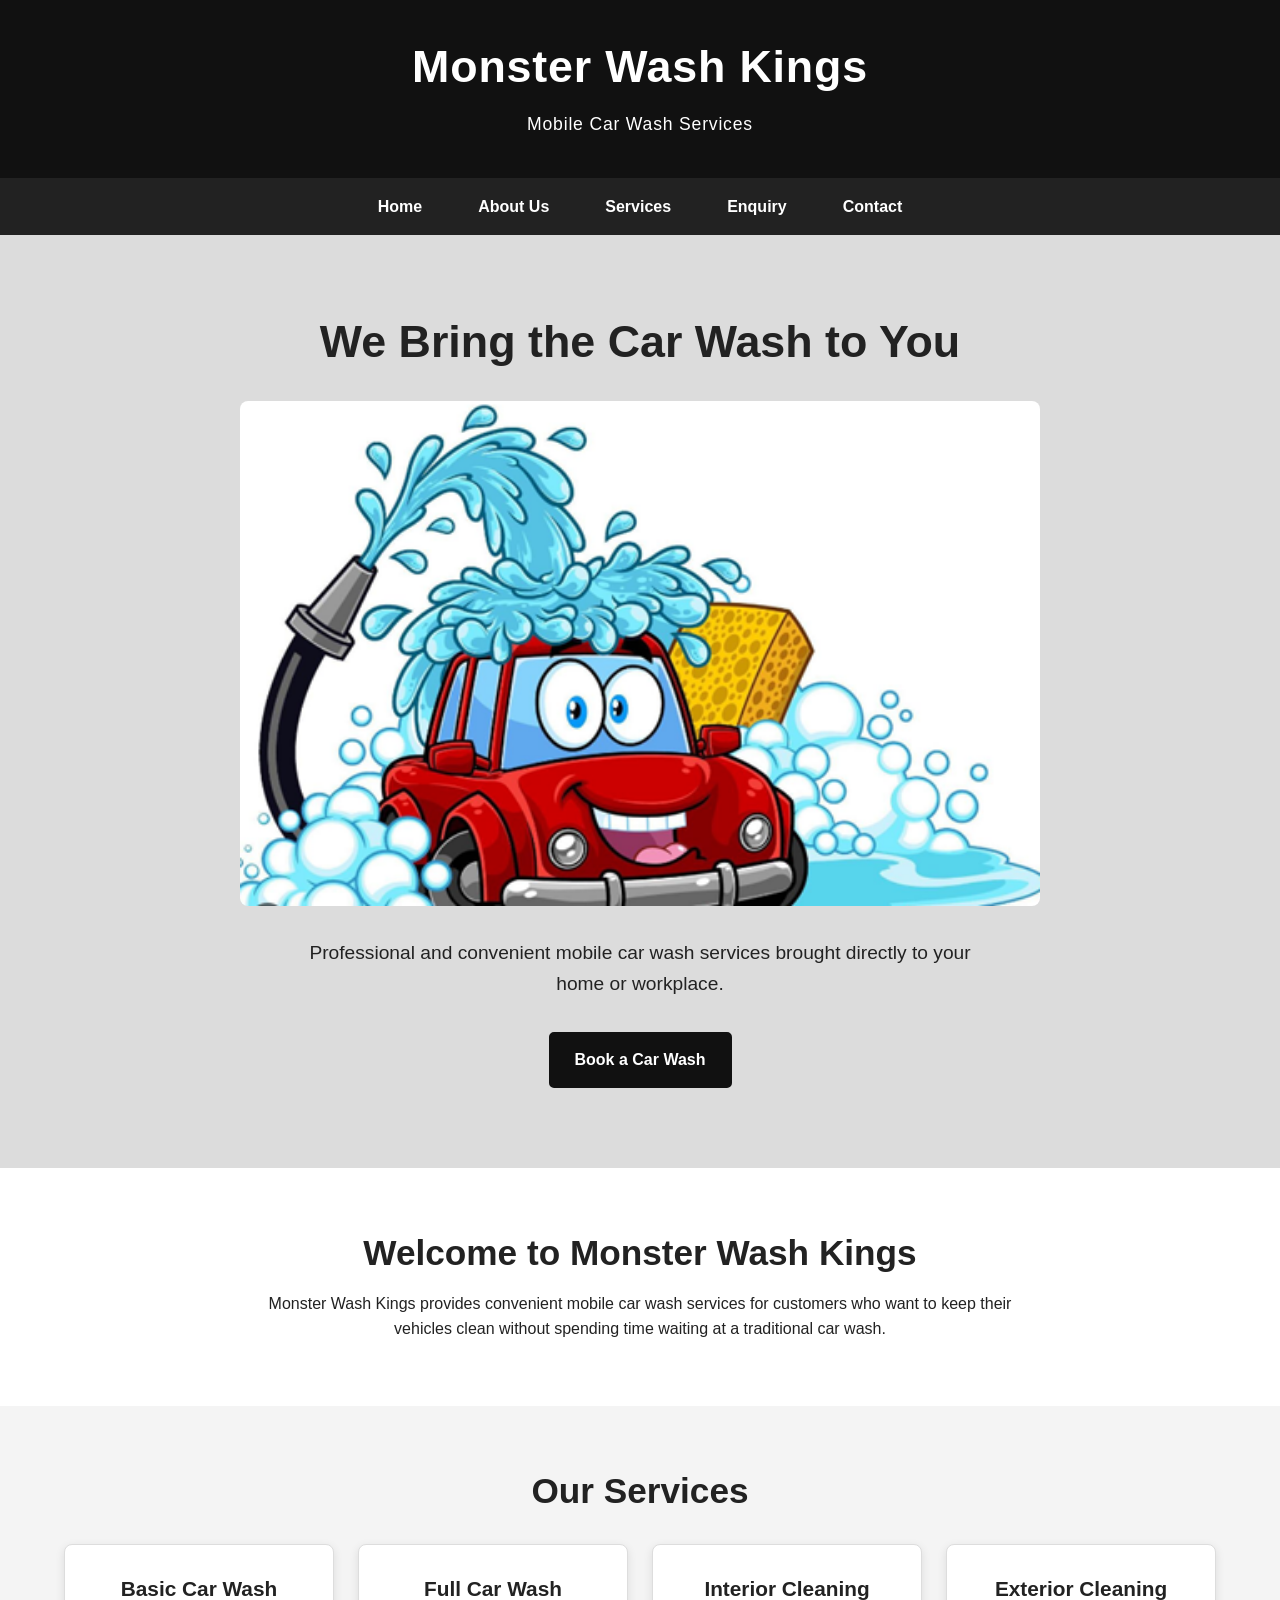
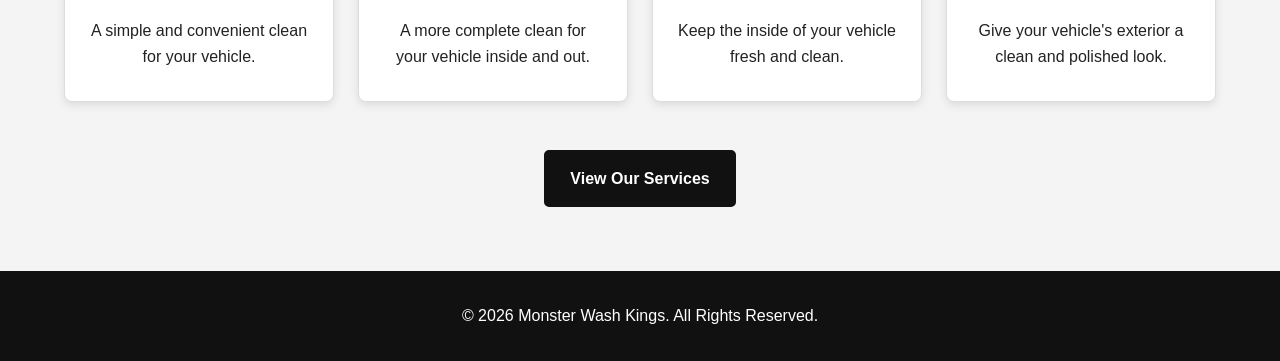
==== Index.html @ 927d4aad "Complete Part 2 styling and responsive design" ====
<!DOCTYPE html>
<html lang="en">

<head>
    <meta charset="UTF-8">
    <meta name="viewport" content="width=device-width, initial-scale=1.0">

    <title>Monster Wash Kings | Mobile Car Wash</title>
    <link rel="stylesheet" href="css/style.css">
</head>

<body>

    <!-- Header -->
    <header class="site-header">
        <div class="container">
            <h1>Monster Wash Kings</h1>
            <p>Mobile Car Wash Services</p>
        </div>
    </header>


    <!-- Navigation -->
    <nav class="main-nav">
        <div class="container nav-container">
            <a href="Index.html">Home</a>
            <a href="About.html">About Us</a>
            <a href="Services.html">Services</a>
            <a href="Enquiry.html">Enquiry</a>
            <a href="Contact.html">Contact</a>
        </div>
    </nav>


    <!-- Main Content -->
    <main>

        <!-- Hero Section -->
        <section class="hero">
    <div class="container">
        <h2>We Bring the Car Wash to You</h2>

        <img
            src="Images/picture 1 small.png"
            srcset="
                Images/picture 1 small.png 480w,
                Images/picture 2 medium.png 800w,
                Images/picture 3 large.png 1200w
            "
            sizes="(max-width: 600px) 92vw, (max-width: 900px) 90vw, 1200px"
            alt="Car being cleaned with a hose and soap"
            class="responsive-image"
        >

        <p>Professional and convenient mobile car wash services brought directly to your home or workplace.</p>

        <a class="button" href="Enquiry.html">Book a Car Wash</a>
    </div>
</section>


        <!-- Introduction -->
        <section class="intro">
            <div class="container">
                <h2>Welcome to Monster Wash Kings</h2>

                <p>
                    Monster Wash Kings provides convenient mobile car wash
                    services for customers who want to keep their vehicles
                    clean without spending time waiting at a traditional
                    car wash.
                </p>
            </div>
        </section>


        <!-- Services Preview -->
        <section class="services-preview">
            <div class="container">
                <h2>Our Services</h2>

                <div class="service-list">
                    <div class="service-card">
                        <h3>Basic Car Wash</h3>
                        <p>A simple and convenient clean for your vehicle.</p>
                    </div>

                    <div class="service-card">
                        <h3>Full Car Wash</h3>
                        <p>A more complete clean for your vehicle inside and out.</p>
                    </div>

                    <div class="service-card">
                        <h3>Interior Cleaning</h3>
                        <p>Keep the inside of your vehicle fresh and clean.</p>
                    </div>

                    <div class="service-card">
                        <h3>Exterior Cleaning</h3>
                        <p>Give your vehicle's exterior a clean and polished look.</p>
                    </div>
                </div>

                <a class="button secondary-button" href="Services.html">
                    View Our Services
                </a>
            </div>
        </section>

    </main>


    <!-- Footer -->
    <footer class="site-footer">
        <div class="container">
            <p>&copy; 2026 Monster Wash Kings. All Rights Reserved.</p>
        </div>
    </footer>

</body>

</html>
---- css/style.css ----
/* ========================================
   MONSTER WASH KINGS
   Part 2 - CSS Styling
   ======================================== */


/* ---------- CSS RESET ---------- */

* {
    margin: 0;
    padding: 0;
    box-sizing: border-box;
}

html {
    font-size: 16px;
    scroll-behavior: smooth;
}

body {
    font-family: Arial, Helvetica, sans-serif;
    font-size: 1rem;
    line-height: 1.6;
    background-color: #f4f4f4;
    color: #222;
}


/* ---------- GENERAL LAYOUT ---------- */

.container {
    width: 90%;
    max-width: 1200px;
    margin: 0 auto;
}


/* ---------- TYPOGRAPHY ---------- */

h1,
h2,
h3 {
    line-height: 1.2;
    margin-bottom: 1rem;
}

h1 {
    font-size: 2.8rem;
    letter-spacing: 0.05rem;
}

h2 {
    font-size: 2.2rem;
}

h3 {
    font-size: 1.3rem;
}

p {
    margin-bottom: 1rem;
}


/* ---------- HEADER ---------- */

.site-header {
    background-color: #111;
    color: #fff;
    text-align: center;
    padding: 2.5rem 0;
}

.site-header p {
    margin-bottom: 0;
    font-size: 1.1rem;
    letter-spacing: 0.05rem;
}


/* ---------- NAVIGATION ---------- */

.main-nav {
    background-color: #222;
}

.nav-container {
    display: flex;
    justify-content: center;
    align-items: center;
    gap: 1rem;
}

.main-nav a {
    color: #fff;
    text-decoration: none;
    font-weight: bold;
    padding: 1rem 1.25rem;
    transition: background-color 0.3s ease, color 0.3s ease;
}

.main-nav a:hover {
    background-color: #fff;
    color: #111;
}

.main-nav a:focus {
    outline: 2px solid #fff;
    outline-offset: -2px;
}

.main-nav a:active {
    opacity: 0.7;
}


/* ---------- HERO SECTION ---------- */

.hero {
    background-color: #dcdcdc;
    text-align: center;
    padding: 5rem 0;
}

.hero h2 {
    font-size: 2.8rem;
}

.hero p {
    max-width: 700px;
    margin: 0 auto 2rem;
    font-size: 1.2rem;
}


/* ---------- BUTTONS ---------- */

.button {
    display: inline-block;
    background-color: #111;
    color: #fff;
    text-decoration: none;
    font-weight: bold;
    padding: 0.85rem 1.5rem;
    border: 2px solid #111;
    border-radius: 5px;
    transition: background-color 0.3s ease, color 0.3s ease;
}

.button:hover {
    background-color: #fff;
    color: #111;
}

.button:focus {
    outline: 3px solid #555;
    outline-offset: 3px;
}

.button:active {
    transform: translateY(1px);
}


/* ---------- INTRODUCTION ---------- */

.intro {
    background-color: #fff;
    padding: 4rem 0;
    text-align: center;
}

.intro p {
    max-width: 800px;
    margin: 0 auto;
}


/* ---------- SERVICES ---------- */

.services-preview {
    padding: 4rem 0;
    text-align: center;
}

.service-list {
    display: grid;
    grid-template-columns: repeat(4, 1fr);
    gap: 1.5rem;
    margin: 2rem 0;
}

.service-card {
    background-color: #fff;
    padding: 2rem 1.5rem;
    border: 1px solid #ddd;
    border-radius: 8px;
    box-shadow: 0 3px 10px rgba(0, 0, 0, 0.1);
    transition: transform 0.3s ease, box-shadow 0.3s ease;
}

.service-card:hover {
    transform: translateY(-5px);
    box-shadow: 0 6px 15px rgba(0, 0, 0, 0.15);
}

.service-card p {
    margin-bottom: 0;
}


/* ---------- SECONDARY BUTTON ---------- */

.secondary-button {
    margin-top: 1rem;
}


/* ---------- FOOTER ---------- */

.site-footer {
    background-color: #111;
    color: #fff;
    text-align: center;
    padding: 2rem 0;
}

.site-footer p {
    margin-bottom: 0;
}
/* ---------- SERVICES PAGE ---------- */

.page-intro {
    background-color: #fff;
    padding: 4rem 0 2rem;
    text-align: center;
}

.page-intro p {
    max-width: 800px;
    margin: 0 auto;
}

.services-section {
    padding: 2rem 0 4rem;
}

.price {
    font-size: 1.3rem;
    font-weight: bold;
    margin-top: 1.5rem;
}

.booking-section {
    background-color: #dcdcdc;
    text-align: center;
    padding: 4rem 0;
}

.booking-section p {
    margin-bottom: 1.5rem;
}

/* ========================================
   TABLET RESPONSIVE DESIGN
   ======================================== */

@media (max-width: 900px) {

    h1 {
        font-size: 2.4rem;
    }

    .hero h2 {
        font-size: 2.3rem;
    }

    .service-list {
        grid-template-columns: repeat(2, 1fr);
    }

    .nav-container {
        flex-wrap: wrap;
    }
}


/* ========================================
   MOBILE RESPONSIVE DESIGN
   ======================================== */

@media (max-width: 600px) {

    html {
        font-size: 15px;
    }

    .container {
        width: 92%;
    }

    h1 {
        font-size: 2rem;
    }

    h2 {
        font-size: 1.8rem;
    }

    .site-header {
        padding: 2rem 0;
    }

    .nav-container {
        flex-direction: column;
        gap: 0;
    }

    .main-nav a {
        width: 100%;
        text-align: center;
        padding: 0.75rem;
    }

    .hero {
        padding: 3.5rem 0;
    }

    .hero h2 {
        font-size: 2rem;
    }

    .hero p {
        font-size: 1rem;
    }

    .intro,
    .services-preview {
        padding: 3rem 0;
    }

    .service-list {
        grid-template-columns: 1fr;
        gap: 1rem;
    }

    .service-card {
        padding: 1.5rem;
    }

    .button {
        width: 100%;
        text-align: center;
    }
}


/* ========================================
   SMALL MOBILE DEVICES
   ======================================== */

@media (max-width: 400px) {

    html {
        font-size: 14px;
    }

    .hero h2 {
        font-size: 1.7rem;
    }

    .site-header p {
        font-size: 1rem;
    }
}
/* ---------- ENQUIRY PAGE ---------- */

.enquiry-section {
    padding: 2rem 0 4rem;
}

.form-container {
    max-width: 700px;
    margin: 0 auto;
    background-color: #fff;
    padding: 2rem;
    border: 1px solid #ddd;
    border-radius: 8px;
    box-shadow: 0 4px 10px rgba(0, 0, 0, 0.08);
}

.form-container h2 {
    margin-bottom: 1.5rem;
    text-align: center;
}

.form-group {
    margin-bottom: 1.2rem;
}

.form-group label {
    display: block;
    margin-bottom: 0.4rem;
    font-weight: bold;
}

.form-group input,
.form-group select,
.form-group textarea {
    width: 100%;
    padding: 0.75rem;
    border: 1px solid #aaa;
    border-radius: 4px;
    font-family: inherit;
    font-size: 1rem;
}

.form-group textarea {
    resize: vertical;
}

.form-group input:focus,
.form-group select:focus,
.form-group textarea:focus {
    outline: 2px solid #555;
    border-color: #222;
}

.form-container button {
    width: 100%;
    padding: 0.8rem;
    border: none;
    border-radius: 4px;
    background-color: #111;
    color: #fff;
    font-size: 1rem;
    font-weight: bold;
    cursor: pointer;
}

.form-container button:hover,
.form-container button:focus {
    background-color: #444;
}
/* ---------- CONTACT PAGE ---------- */

.contact-section {
    padding: 2rem 0 4rem;
}

.contact-details {
    max-width: 800px;
    margin: 0 auto 2rem;
    background-color: #fff;
    padding: 2rem;
    border: 1px solid #ddd;
    border-radius: 8px;
    box-shadow: 0 4px 10px rgba(0, 0, 0, 0.08);
}

.contact-details h2 {
    margin-bottom: 1rem;
}

.contact-details h3 {
    margin-top: 1rem;
    margin-bottom: 0.3rem;
}

.contact-details p {
    margin-bottom: 0.7rem;
}
/* ---------- RESPONSIVE IMAGES ---------- */

.responsive-image {
    display: block;
    width: 100%;
    max-width: 800px;
    height: auto;
    margin: 2rem auto;
    border-radius: 8px;
}
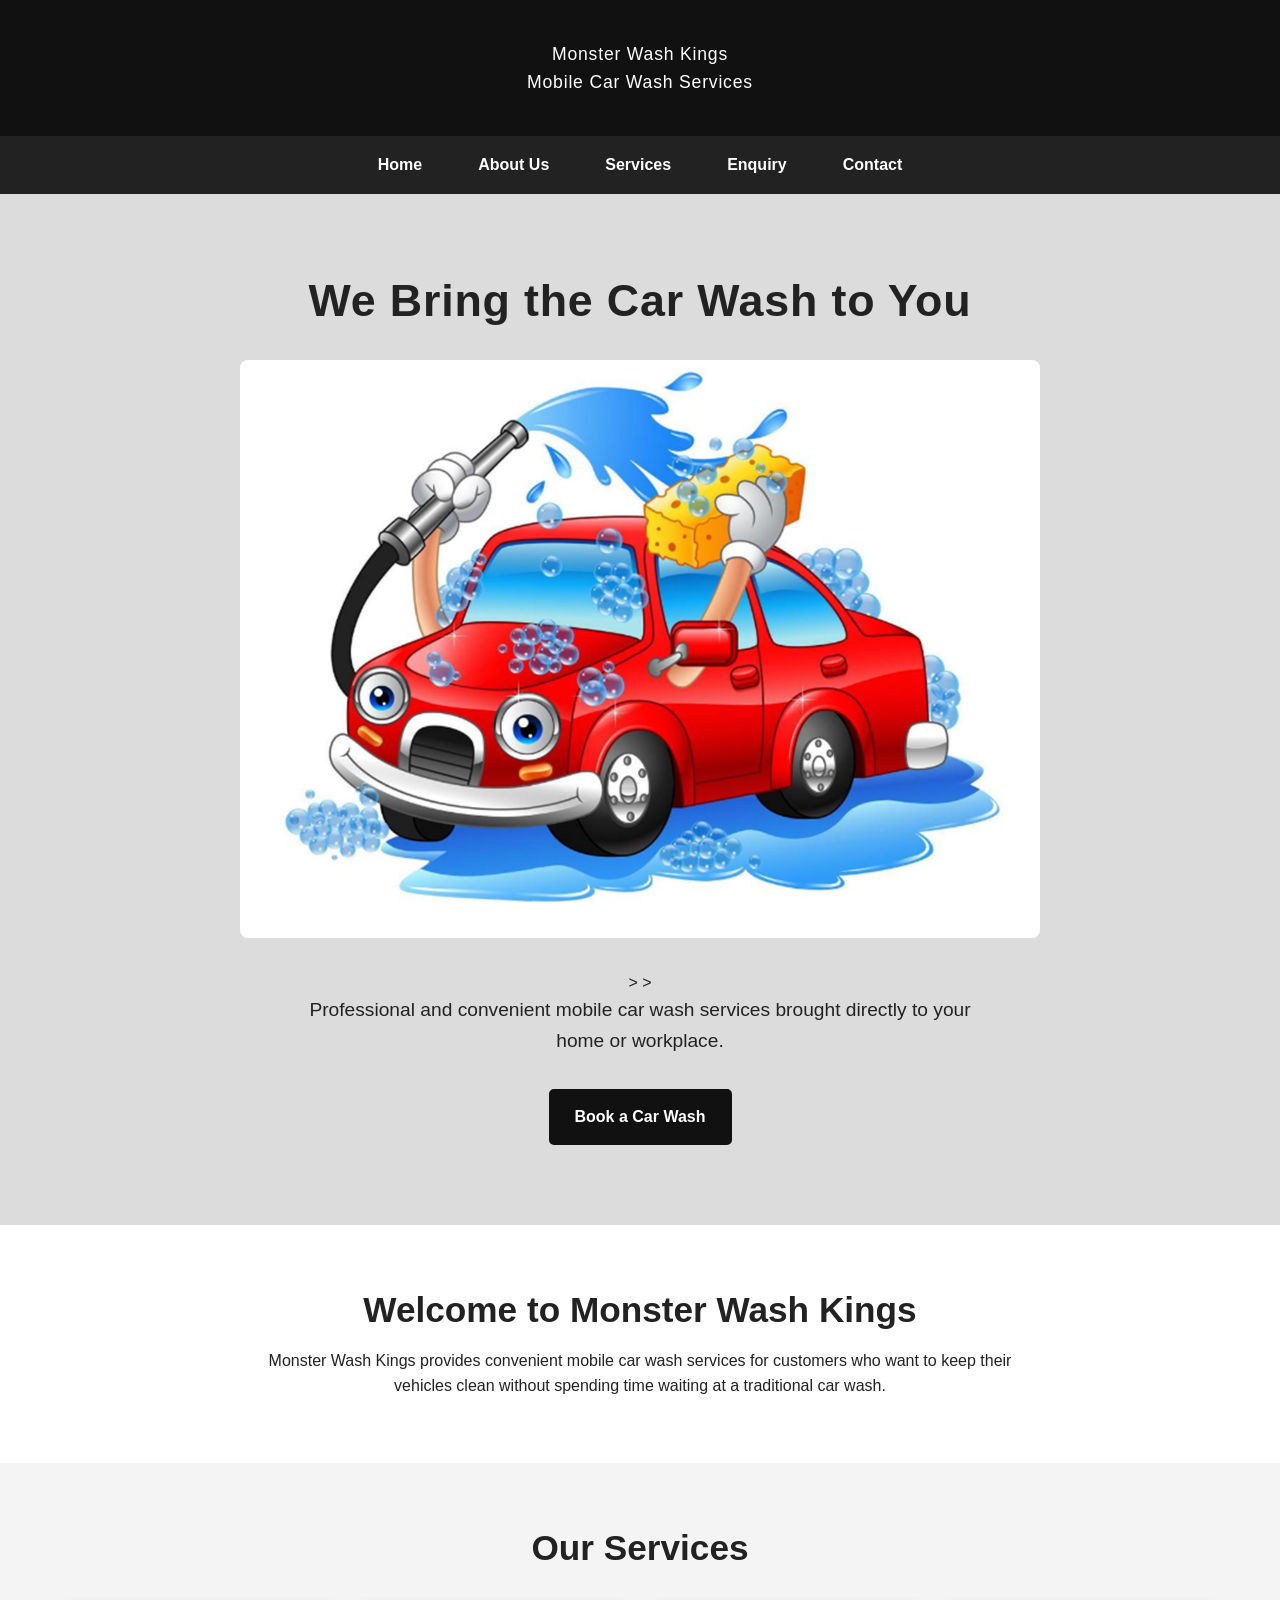
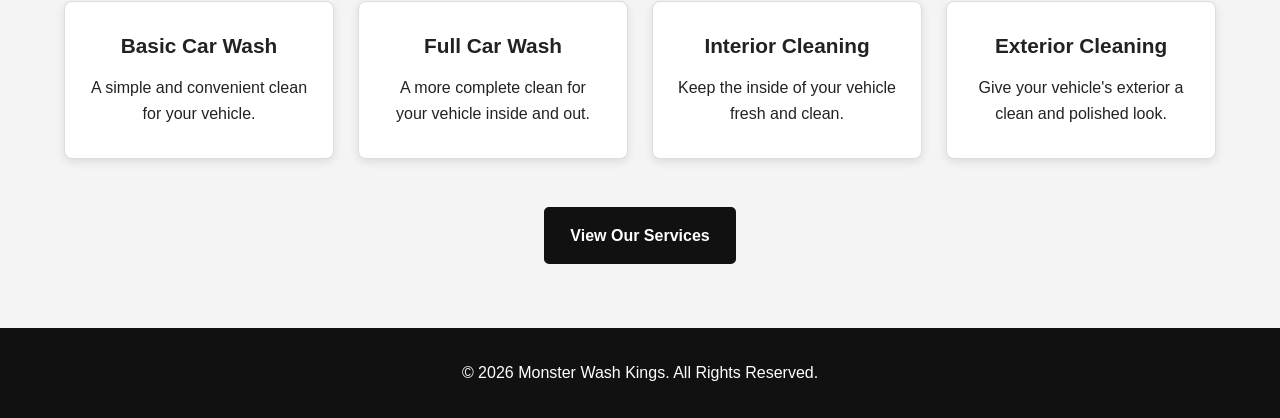
==== commit eb8e9972: "Complete Part 3 JavaScript and form functionality, update READMELive Server" ====
--- a/Index.html
+++ b/Index.html
@@ -5,7 +5,10 @@
     <meta charset="UTF-8">
     <meta name="viewport" content="width=device-width, initial-scale=1.0">
 
-    <title>Monster Wash Kings | Mobile Car Wash</title>
+    <title>Mobile Car Wash in Pretoria North | Monster Wash Kings</title>
+    <meta name="description" content="Monster Wash Kings offers convenient mobile car wash services in Pretoria North. Explore our services and pricing, and enquire about your next car wash.">
+    <meta name="robots" content="index, follow">
+
     <link rel="stylesheet" href="css/style.css">
 </head>
 
@@ -14,7 +17,7 @@
     <!-- Header -->
     <header class="site-header">
         <div class="container">
-            <h1>Monster Wash Kings</h1>
+            <p class="site-title">Monster Wash Kings</p>
             <p>Mobile Car Wash Services</p>
         </div>
     </header>
@@ -38,18 +41,22 @@
         <!-- Hero Section -->
         <section class="hero">
     <div class="container">
-        <h2>We Bring the Car Wash to You</h2>
+        <h1>We Bring the Car Wash to You</h1>      
 
-        <img
-            src="Images/picture 1 small.png"
-            srcset="
-                Images/picture 1 small.png 480w,
-                Images/picture 2 medium.png 800w,
-                Images/picture 3 large.png 1200w
-            "
-            sizes="(max-width: 600px) 92vw, (max-width: 900px) 90vw, 1200px"
-            alt="Car being cleaned with a hose and soap"
-            class="responsive-image"
+<img
+    src="Images/mobile-car-wash-small.png"
+    srcset="
+        Images/mobile-car-wash-small.png 480w,
+        Images/mobile-car-wash-medium.png 800w,
+        Images/mobile-car-wash-large.png 1200w
+    "
+    sizes="(max-width: 600px) 92vw, (max-width: 900px) 90vw, 1200px"
+    alt="Car being cleaned with a hose and soap"
+    class="responsive-image"
+>
+
+>
+
         >
 
         <p>Professional and convenient mobile car wash services brought directly to your home or workplace.</p>
@@ -116,7 +123,7 @@
             <p>&copy; 2026 Monster Wash Kings. All Rights Reserved.</p>
         </div>
     </footer>
-
+<script src="js/script.js"></script>
 </body>
 
 </html>
